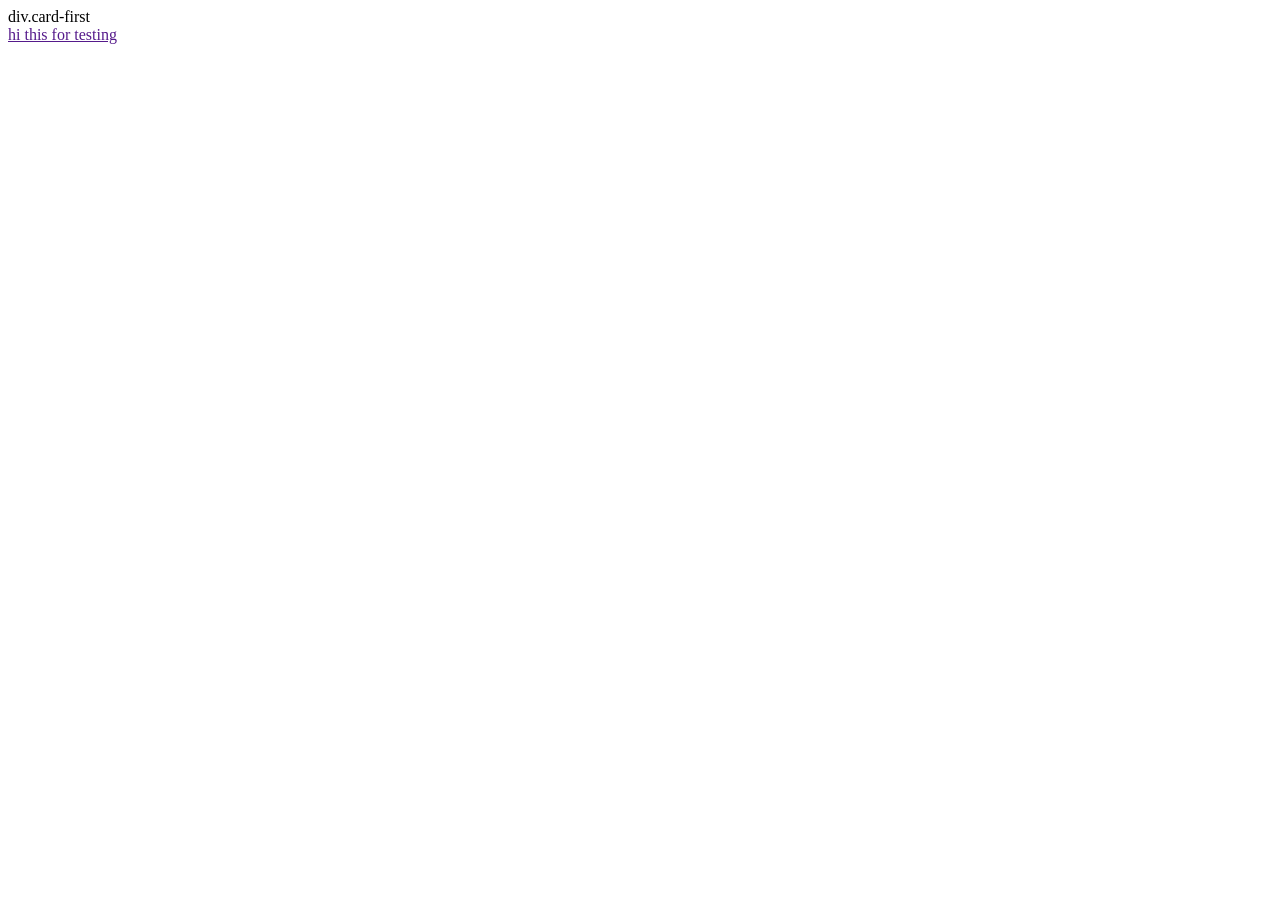
==== html/assets/component/card.html @ d5185c5c "files" ====
<!DOCTYPE html>
<html lang="en">
<head>
    <meta charset="UTF-8">
    <meta name="viewport" content="width=device-width, initial-scale=1.0">
    <title>Cards</title>
</head>
<body>
    <div class="card-container">
        <div class="card-first">
            div.card-first
        </div>
        <div class="card-second"></div>
        <a href="">hi this for testing</a>
    </div>
</body>
</html>
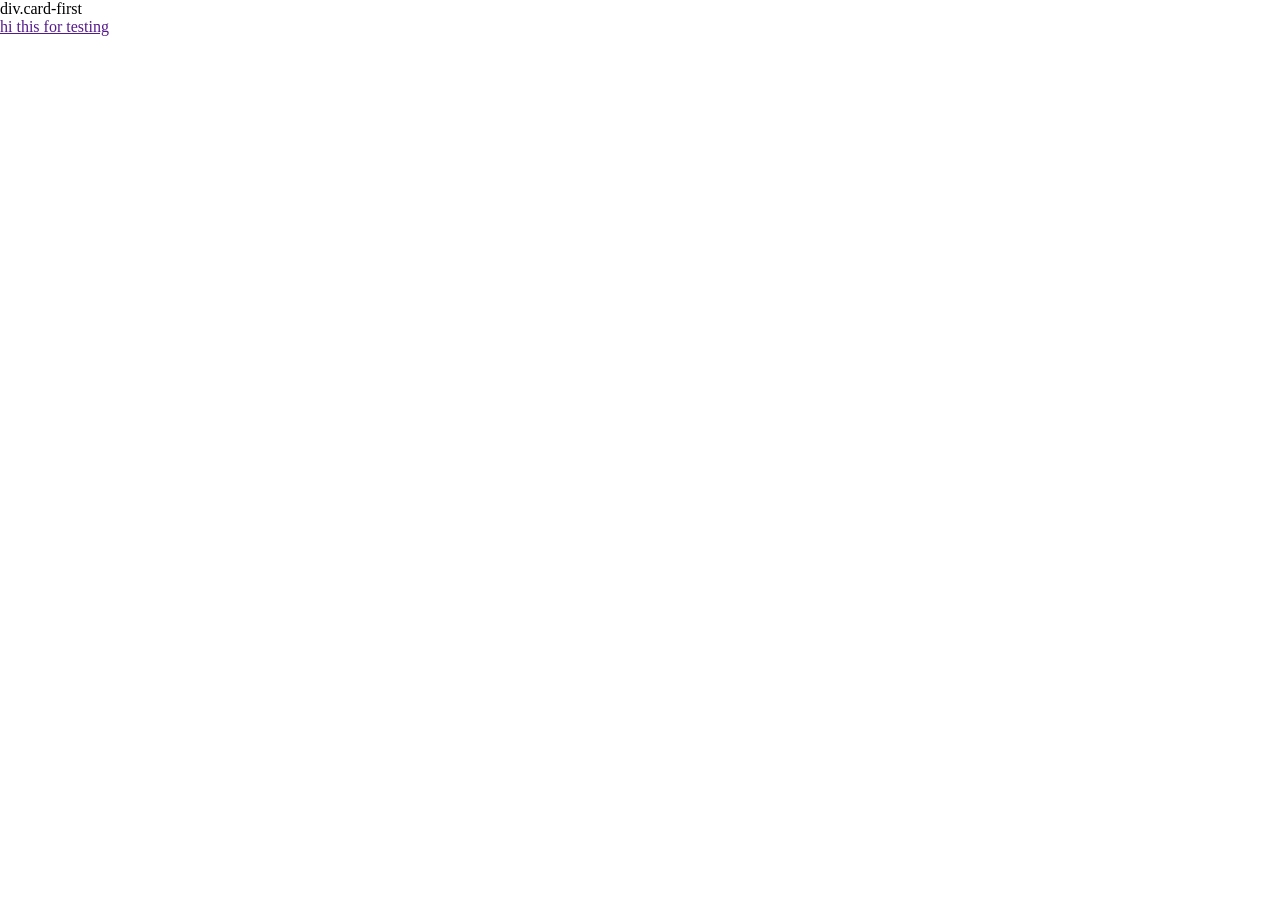
==== commit e630d2ba: "poppins style added" ====
--- a/html/assets/component/card.html
+++ b/html/assets/component/card.html
@@ -4,6 +4,10 @@
     <meta charset="UTF-8">
     <meta name="viewport" content="width=device-width, initial-scale=1.0">
     <title>Cards</title>
+    <link rel="stylesheet" href="../css/index.css">
+    <link rel="preconnect" href="https://fonts.googleapis.com">
+<link rel="preconnect" href="https://fonts.gstatic.com" crossorigin>
+<link href="https://fonts.googleapis.com/css2?family=Epilogue:ital,wght@0,100..900;1,100..900&family=Poppins:ital,wght@0,100;0,200;0,300;0,400;0,500;0,600;0,700;0,800;0,900;1,100;1,200;1,300;1,400;1,500;1,600;1,700;1,800;1,900&family=Roboto:ital,wght@0,699;1,699&display=swap" rel="stylesheet">
 </head>
 <body>
     <div class="card-container">
--- a/html/assets/css/index.css
+++ b/html/assets/css/index.css
@@ -0,0 +1,345 @@
+* {
+    margin: 0;
+    padding: 0;
+    box-sizing: border-box;
+}
+
+:root {
+    --primary-color: #A50505;
+    --dark-red: #e61414;
+    --primary-white: #fff;
+    --green-color: green;
+    --dark-text: #333333;
+
+}
+
+.header-upper {
+    background-color: var(--primary-color);
+    padding: 1.25rem;
+    display: flex;
+    justify-content: space-around;
+    align-items: center;
+
+    .searchbox {
+        display: flex;
+        gap: 1rem;
+
+        .nav-second {
+            margin-right: 20px;
+
+            h1 {
+                font-size: 48px;
+                color: var(--primary-white)
+            }
+
+            ;
+        }
+
+        .search {
+            display: flex;
+            flex-direction: row;
+            align-items: center;
+
+            input {
+                width: 450px;
+                padding: 5px 10px;
+            }
+
+            .searchicon {
+                background-color: var(--green-color);
+                padding: 5px;
+            }
+        }
+    }
+
+    .signin {
+        display: flex;
+        flex-direction: column;
+        gap: 1rem;
+
+        span {
+            color: var(--primary-white);
+        }
+
+        i {
+            color: var(--primary-white);
+        }
+    }
+}
+
+.header-lower{
+
+    ul{
+        display: flex;
+        justify-content: space-between;
+        align-items: center;
+        padding: 20px 40px;
+        list-style-type: none;
+      
+        a{
+            text-decoration: none;
+            color: var(--green-color);
+        }
+    }
+}
+
+
+/* This section is of popular categories */
+
+.popular-categories h1 {
+    font-size: 2.1875rem;
+    font-weight: 600;
+}
+
+.popular-categories .popular-cards {
+    display: flex;
+    flex-direction: row;
+    margin-top: 20px;
+}
+
+.popular-categories .popular-cards .card {
+    width: 150px;
+    box-sizing: border-box;
+    display: flex;
+    flex-direction: column;
+    border-top: 1px solid rgba(0, 0, 0, 0.125);
+    border-bottom: 1px solid rgba(0, 0, 0, 0.125);
+    border-right: 1px solid rgba(0, 0, 0, 0.125);
+    border-radius: 20px;
+    margin-right: 20px;
+
+    transition: transform 0.3s ease, box-shadow 0.3s ease;
+    /* Smooth transition */
+    box-shadow: 0 4px 6px rgba(0, 0, 0, 0.1);
+}
+
+.popular-categories .popular-cards .card:hover {
+    transform: translateY(-10px) scale(1.02);
+    /* Lift and slight enlarge */
+    box-shadow: 0 20px 30px rgba(0, 0, 0, 0.15);
+    /* Deeper shadow for "height" */
+}
+
+.popular-categories .popular-cards .card1 .img {
+    width: 100%;
+    height: 150px;
+    background-image: url(../images/popular-categories/medicines_3_1761212424_app.webp);
+    background-position: center;
+    background-size: cover;
+}
+
+.popular-categories .popular-cards .card2 .img {
+    width: 100%;
+    height: 150px;
+    background-image: url(../images/popular-categories/health_supplements_4_1761212375_app.webp);
+    background-position: center;
+    background-size: cover;
+}
+
+.popular-categories .popular-cards .card3 .img {
+    width: 100%;
+    height: 150px;
+    background-image: url(../images/popular-categories/baby_child_387_1761212500_app.webp);
+    background-position: center;
+    background-size: cover;
+}
+
+.popular-categories .popular-cards .card4 .img {
+    width: 100%;
+    height: 150px;
+    background-image: url(../images/popular-categories/personal_care_386_1761212436_app.webp);
+    background-position: center;
+    background-size: cover;
+}
+
+.popular-categories .popular-cards .card5 .img {
+    width: 100%;
+    height: 150px;
+    background-image: url(../images/popular-categories/skin_care_507_1761212469_app.webp);
+    background-position: center;
+    background-size: cover;
+}
+
+.popular-categories .popular-cards .card6 .img {
+    width: 100%;
+    height: 150px;
+    background-image: url(../images/popular-categories/healthcare_devices_354_1761212389_app.webp);
+    background-position: center;
+    background-size: cover;
+}
+
+.popular-categories .popular-cards .card7 .img {
+    width: 100%;
+    height: 150px;
+    background-image: url(../images/popular-categories/homeopathic_medicines_827_1765472081_app.webp);
+    background-position: center;
+    background-size: cover;
+}
+
+.popular-categories .popular-cards .card8 .img {
+    width: 100%;
+    height: 150px;
+    background-image: url(../images/popular-categories/sexual_wellness_561_1761212453_app.webp);
+    background-position: center;
+    background-size: cover;
+}
+
+.popular-categories .popular-cards .card h2 {
+    font-size: 1rem;
+    padding: 20px 0;
+    text-align: center;
+    font-weight: 600;
+}
+
+.popular-categories .popular-cards .card a {
+    text-decoration: none;
+    color: black;
+}
+
+/* The popular categories section ends here */
+
+
+/* THIS IS THE START OF FIRST FOOTER SECTION */
+
+.firstfooter{
+  display: flex;
+  justify-content: center;
+  align-items: flex-start;
+  gap: 90px;
+  padding: 48px;
+  background: rgb(248, 249, 250);
+
+  
+  .list-item{
+    
+
+    .footer-category{
+        border-bottom:3px solid  var(--primary-color);
+        padding-bottom: 10px;
+        margin-bottom: 20px;
+
+        a{
+            text-decoration: none;
+            color: var(--green-color);
+            font-size: 20px;
+            line-height: 20px;
+            font-weight: 400;
+            letter-spacing: normal;
+        }
+     
+    }
+
+    .category-list{
+
+        ul{
+          
+            list-style-type: none;
+
+           li{
+            margin-bottom: 10px;
+           }
+            a{
+                text-decoration: none;
+                color: var(--dark-text);
+            }
+        }
+    }
+  }
+ 
+}
+
+/* this is the end of the first footer */
+
+
+/* this is start of the second footer */
+
+.secondfooter{
+    display: flex;
+    align-items: flex-start;
+    justify-content: space-between;
+    background-color: var(--primary-color);
+    padding: 50px 40px;
+    font-size: 18px;
+    font-weight: 600;
+
+    .support-footer{
+        display: flex;
+        flex-direction: column;
+        align-items: flex-start;
+        justify-content: space-between;
+        gap: 2rem;
+
+        ul {
+            list-style-type: none;
+
+            li{
+                color: var(--primary-white);
+                margin-top: 0.5rem;
+
+                a{
+                    color: var(--primary-white);
+                    text-decoration: none;
+                }
+            }
+        }
+
+        .social-medialinks{
+            i{
+              color: var(--primary-white);
+            }
+            
+        }
+    }
+    
+    .Categories-footer{
+
+
+        ul{
+        display: flex;
+        flex-direction: column;
+        align-items: flex-start;
+        justify-content: center;
+        gap: 0.8rem;
+        list-style-type: none;
+
+         li{
+            color: var(--primary-white); 
+
+            a{
+                color: var(--primary-white);
+                text-decoration: none;
+            }
+         }
+
+        }
+       
+
+    }
+
+    .address-footer{
+          color: var(--primary-white);
+          p{
+            margin-top: 0.8rem;
+          }
+        .payment-gatways{
+              display: flex;
+              gap: 10px;
+              margin-top: 1rem;
+
+            span{
+              background-color: white;
+              padding: 0.5rem;
+              display: flex;
+              justify-content: center;
+              align-items: center;
+              border-radius: 10px;
+                img{
+                    width: 35px;
+                }
+            }
+        }
+    }
+}
+
+
+/* this is end of the second footer */
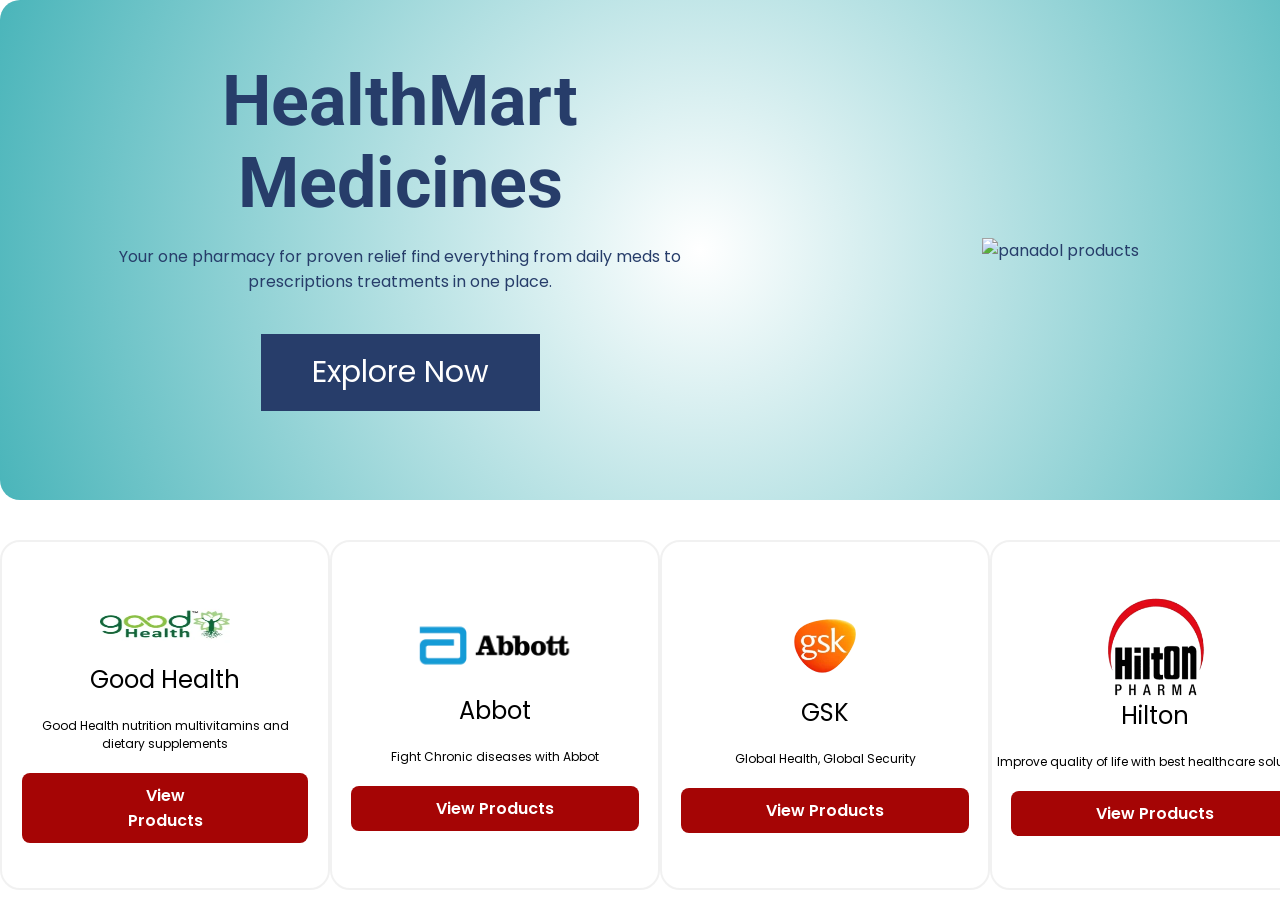
==== commit f25a2b70: "Slider part added" ====
--- a/html/assets/component/card.html
+++ b/html/assets/component/card.html
@@ -12,10 +12,45 @@
 <body>
     <div class="card-container">
         <div class="card-first">
-            div.card-first
+            <div class="card-first-text-part">
+                <h1>
+                    HealthMart Medicines
+                </h1>
+                <p>Your one pharmacy for proven relief find everything from daily meds to prescriptions treatments in one place.</p>
+                <a href="#"><button>Explore Now</button></a>
+            </div>
+            <div class="card-first-img-part">
+                <img src="../images/cards/panadol.PNG" alt="panadol products">
+            </div>
         </div>
-        <div class="card-second"></div>
-        <a href="">hi this for testing</a>
+        <div class="card-second">
+            <div class="card-second-card1">
+                <img src="../images/cards/good-health.webp" alt="">
+                <h2>Good Health</h2>
+                <p>Good Health nutrition multivitamins and dietary supplements</p>
+                <button><a href="#">View Products</a></button>
+            </div>
+            <div class="card-second-card2">
+                <img src="../images/cards/abbott.webp" alt="">
+                <h2>Abbot</h2>
+                <p>Fight Chronic diseases with Abbot</p>
+                <button><a href="#">View Products</a></button>
+            </div>
+            <div class="card-second-card3">
+                <img src="../images/cards/gsk.webp" alt="">
+                <h2>GSK</h2>
+                <p>Global Health, Global Security</p>
+                <button><a href="#">View Products</a></button>
+
+            </div>
+            <div class="card-second-card4">
+                <img src="../images/cards/hilton.webp" alt="">
+                <h2>Hilton</h2>
+                <p>Improve quality of life with best healthcare solutions</p>
+                <button><a href="#">View Products</a></button>
+
+            </div>
+        </div>
     </div>
 </body>
 </html>
--- a/html/assets/css/index.css
+++ b/html/assets/css/index.css
@@ -1,7 +1,9 @@
+
 * {
     margin: 0;
     padding: 0;
     box-sizing: border-box;
+    font-family: "Poppins", sans-serif;
 }
 
 :root {
@@ -342,4 +344,182 @@
 }
 
 
-/* this is end of the second footer */+/* this is end of the second footer */
+
+/* this is start of the card section */
+
+
+.card-first {
+    width: 1400px;
+    height: 500px;
+    background: radial-gradient(circle,rgba(74, 181, 186, 1) 0%, rgba(255, 255, 255, 1) 0%, rgba(74, 181, 186, 1) 100%);
+    border-radius: 20px;
+    box-sizing: border-box;
+    display: flex;
+    justify-content: center;
+    align-items: center;
+    color: #273d6a;
+    padding: 0 10px 0 70px;
+}
+.card-first .card-first-text-part{
+    display: flex;
+    flex-direction: column;
+    justify-content: flex-start;
+    align-items: center;
+    text-align: center;
+    width: 50%;
+}
+.card-first .card-first-text-part h1{
+     font-family: "Roboto", sans-serif;
+  font-weight: 699;
+  font-size: 70px;
+  margin-top: -30px;
+}
+.card-first .card-first-text-part p{
+    padding: 20px 0 40px 0;
+    font-weight: 400;
+}
+.card-first .card-first-text-part a{
+    text-decoration: none;
+}
+.card-first .card-first-text-part button{
+    color: white;
+    background-color: #273d6a;
+    border: 1px solid #273d6a;
+    box-sizing: border-box;
+    padding: 15px 50px;
+    font-size: 30px;
+}
+.card-first .card-first-img-part{
+    width: 50%;
+    text-align: center;
+}
+.card-first .card-first-img-part img{
+    width: 450px;
+}
+
+.card-second{
+    max-width: 1400px;
+    display: grid;
+    grid-template-columns: repeat(4, minmax(0, 1fr));
+    margin-top: 40px;
+    gap: 40px;
+}
+.card-second img{
+    width: 130px;
+}
+.card-second .card-second-card2 img{
+    width: 180px;
+}
+.card-second .card-second-card1 img{
+    height: 75px;
+}
+.card-second .card-second-card1{
+    border: 2px solid rgba(226, 226, 226, 0.477);
+    border-radius: 20px;
+    display: flex;
+    flex-direction: column;
+    justify-content: center;
+    align-items: center;
+    text-align: center;
+    width: 330px;
+    height: 350px;
+    padding: 0 20px;
+}
+.card-second .card-second-card2{
+    border: 2px solid rgba(226, 226, 226, 0.477);
+    border-radius: 20px;
+    display: flex;
+    flex-direction: column;
+    justify-content: center;
+    align-items: center;
+    text-align: center;
+    width: 330px;
+    height: 350px;
+}
+.card-second .card-second-card3{
+    border: 2px solid rgba(226, 226, 226, 0.477);
+    border-radius: 20px;
+    display: flex;
+    flex-direction: column;
+    justify-content: center;
+    align-items: center;
+    text-align: center;
+    width: 330px;
+    height: 350px;
+}
+.card-second .card-second-card4{
+    border: 2px solid rgba(226, 226, 226, 0.477);
+    border-radius: 20px;
+    display: flex;
+    flex-direction: column;
+    justify-content: center;
+    align-items: center;
+    text-align: center;
+    width: 330px;
+    height: 350px;
+}
+.card-second h2{
+    font-weight: 400;
+}
+.card-second p{
+    font-size: 12px;
+    margin: 20px 0;
+}
+.card-second a{
+    text-decoration: none;
+    color: white;
+}
+.card-second button{
+    color: white;
+    background-color: #a50505;
+    box-sizing: border-box;
+    border: none;
+    padding: 10px 85px;
+    border-radius: 8px;
+    font-size: 16px;
+    font-weight: 600;
+}
+
+/* Slider Part Starts from here */
+.slider-wrapper {
+    position: relative;
+    width: 100%;
+    max-width: 100%;   /* remove the 48rem cap */
+    margin: 0 auto;
+}
+.slider {
+    display: flex;
+    width: 100%;
+    height: 70vh;      /* replace aspect-ratio with a fixed vh height */
+    overflow-x: hidden;
+    scroll-snap-type: x mandatory;
+    scroll-behavior: smooth;
+    box-shadow: 0 1.5rem 3rem -0.75rem hsla(0, 0%, 0%, 0.25);
+}
+
+.slider img{
+    flex: 1 0 100%;
+    scroll-snap-align: start;
+    object-fit: cover;
+}
+.slider-nav{
+    display: flex;
+    column-gap: 1rem;
+    position: absolute;
+    bottom: 2rem;
+    left: 50%;
+    transform: translate(-50%);
+    z-index: 1;
+}
+.slider-nav a{
+    width: 0.5rem;
+    height: 0.5rem;
+    border-radius: 50%;
+    background-color: white;
+    opacity: 0.75;
+    transition: opacity ease 250ms;
+}
+.slider-nav a:hover{
+    opacity: 1;
+}
